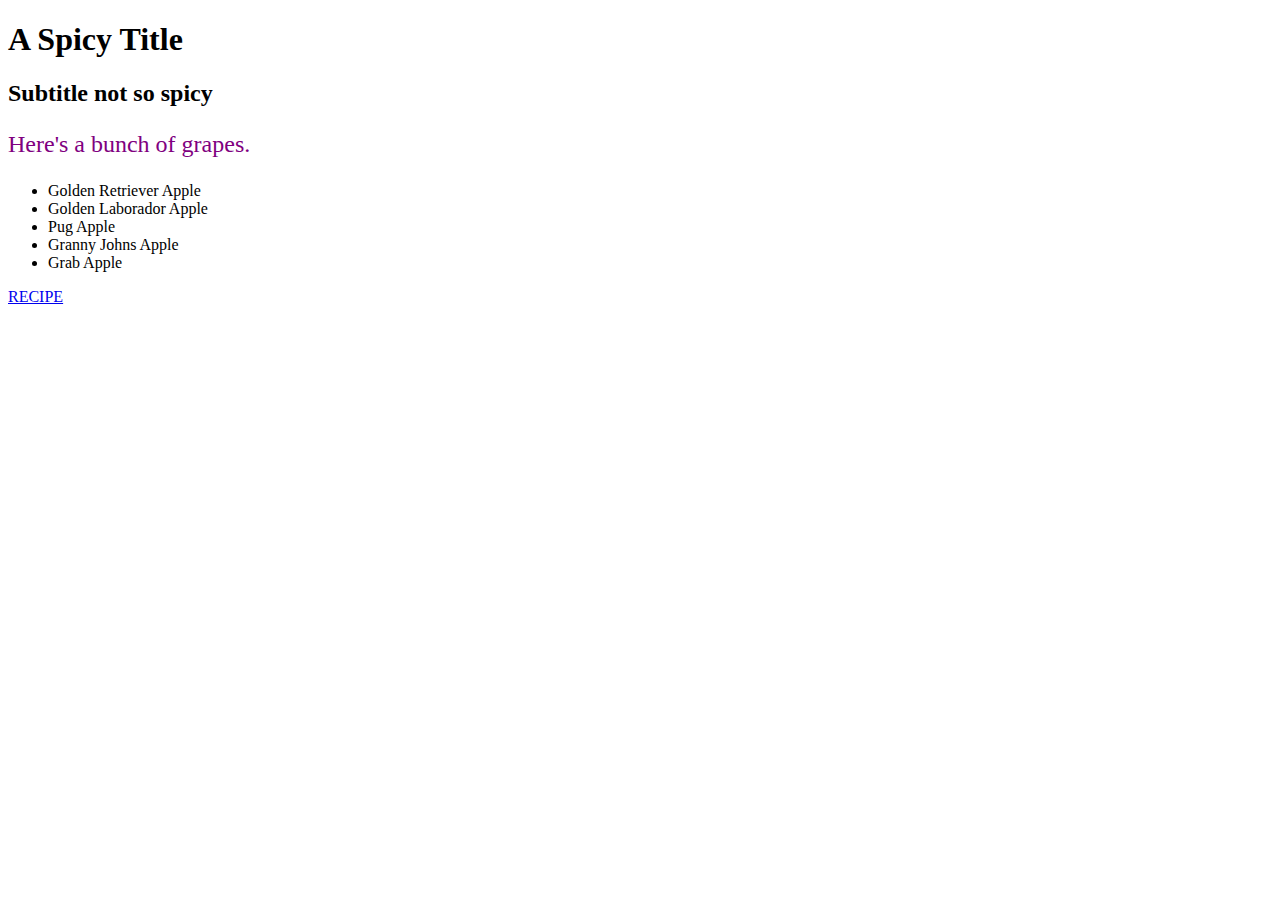
==== index.html @ b22829ed "Initial commit" ====
<!-- to tell this that it is an html document -->
<!doctype html> 

<!-- slash would indicate the "end" finishing it. 
html is made our of tags -->
<html lang="en">
    <!-- starts looking like a tree, things in html branch out -->
    <!-- head tag is for stuff that doesn't show up on the page but used for information used in the website such as the character set that it uses.  -->
    <head>
        <!-- rel = relevant is style sheet, href = reference/link to style.css -->
        <link rel="stylesheet" href="style.css">
        <!-- title shows up as the tab name -->
        <title>It's a Great Website</title>
    </head>
    <!-- body is not inside the head, but at the bottom. -->
    <!-- the body is what shows up on the page -->
    <body>
        <!-- h1 stands for "heading 1" -->
        <!-- text that is not inside the anngle brace are text that will appear on a page. -->
        <h1>A Spicy Title</h1>
        <!-- can have access to h1 to h6. The difference is the size. -->
        <h2>Subtitle not so spicy</h2>
        <!-- p = "paragraph", or normal text -->
        <p>Here's a bunch of grapes.</p>
        <ul>
            <li>Golden Retriever Apple</li>
            <li>Golden Laborador Apple</li>
            <li>Pug Apple</li>
            <li>Granny Johns Apple</li>
            <li>Grab Apple</li>
        </ul>
        <!-- always includ https:// -->
        <!-- <a href="https://www.google.com/">GOOGLE</a> -->
        <a href="./recipe.html">RECIPE</a>
        <!-- ./ ../ ../../ to find programs in folders. the more ../ jumps to more folders -->
    </body>
</html>
<!-- angle braces are wrapper for html key words  -->
---- style.css ----
/* write the thing you want to target (target all p tags)
press enter to give space 
inside the space on each line, we enter command
We need to spell in american*/
p {
color: purple;
font-size: 24px;
}
/* bring css rules into html */

/* when we target the width of a photo, it will automatically target the height too. */
img {
    width: 300px;
}
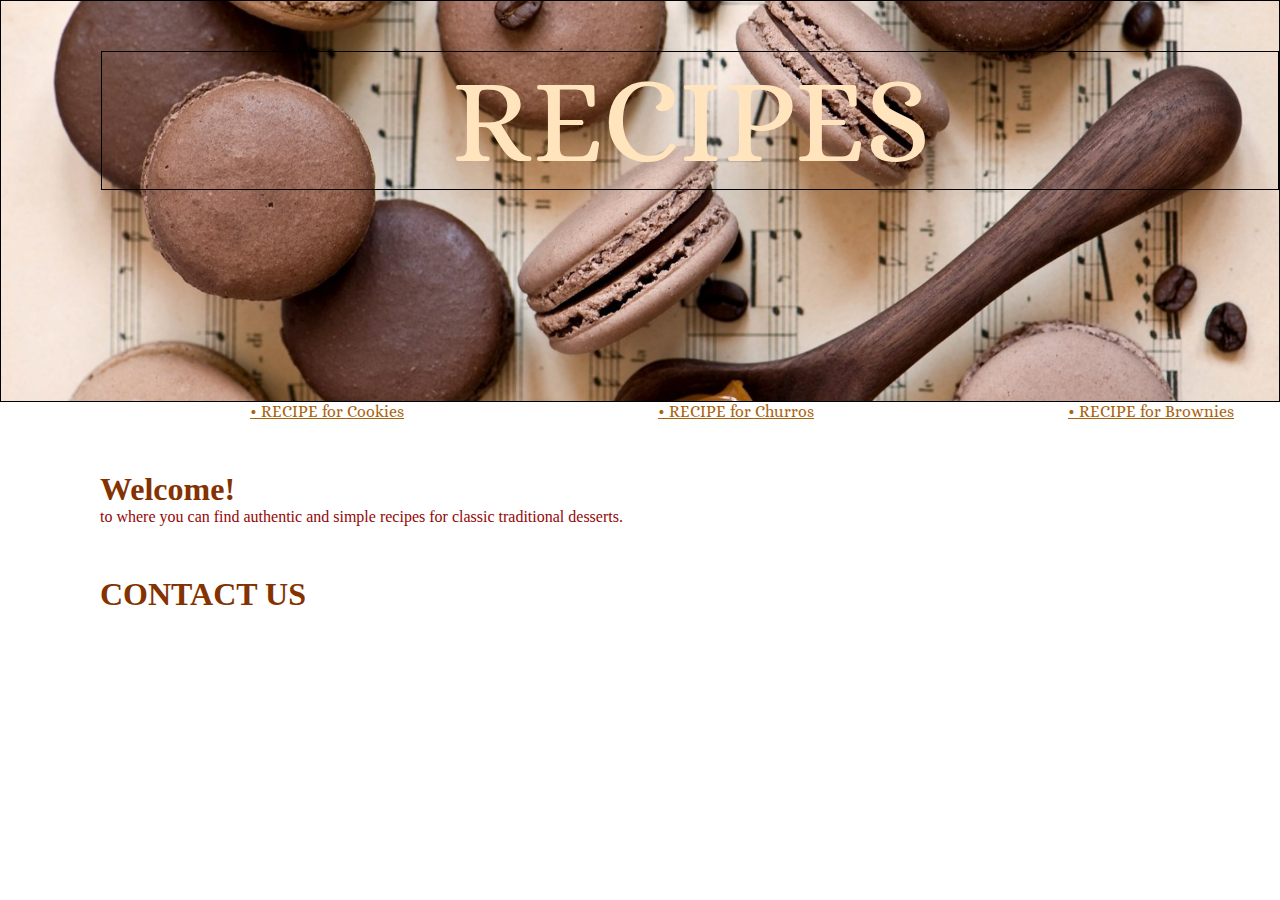
==== commit 824642c3: "halfway done cookie recipe" ====
--- a/index.html
+++ b/index.html
@@ -1,39 +1,65 @@
-<!-- to tell this that it is an html document -->
-<!doctype html> 
+<!DOCTYPE html>
+<html lang="en">
+<head>
+    <meta charset="UTF-8">
+    <meta name="viewport" content="width=device-width, initial-scale=1.0">
+    <link rel="preconnect" href="https://f23/onts.googleapis.com">
+    <link rel="preconnect" href="https://fonts.gstatic.com" crossorigin>
+    <link href="https://fonts.googleapis.com/css2?family=Alice&family=Cormorant+Garamond:ital,wght@0,300;0,400;0,500;0,600;0,700;1,300;1,400;1,500;1,600;1,700&family=Noto+Serif:ital,wght@0,100..900;1,100..900&display=swap" rel="stylesheet">
+    <link rel="stylesheet" href="style.css">
+    <title>Recipe Book</title>
+</head>
+<body>
+    <header>
+        <!-- .class + name of class will create a div class for us-->
+        <div class="hero">
+            <!-- h1.hero-title + tab is a shortcut to create a class 
+            by using classes, I can apply styles for specific h1's rather than all h1's-->
+            <h1 class="hero-title alice-regular-font">RECIPES</h1>
+        </div>
+    </header>
 
-<!-- slash would indicate the "end" finishing it. 
-html is made our of tags -->
-<html lang="en">
-    <!-- starts looking like a tree, things in html branch out -->
-    <!-- head tag is for stuff that doesn't show up on the page but used for information used in the website such as the character set that it uses.  -->
-    <head>
-        <!-- rel = relevant is style sheet, href = reference/link to style.css -->
-        <link rel="stylesheet" href="style.css">
-        <!-- title shows up as the tab name -->
-        <title>It's a Great Website</title>
-    </head>
-    <!-- body is not inside the head, but at the bottom. -->
-    <!-- the body is what shows up on the page -->
-    <body>
-        <!-- h1 stands for "heading 1" -->
-        <!-- text that is not inside the anngle brace are text that will appear on a page. -->
-        <h1>A Spicy Title</h1>
-        <!-- can have access to h1 to h6. The difference is the size. -->
-        <h2>Subtitle not so spicy</h2>
-        <!-- p = "paragraph", or normal text -->
-        <p>Here's a bunch of grapes.</p>
-        <ul>
-            <li>Golden Retriever Apple</li>
-            <li>Golden Laborador Apple</li>
-            <li>Pug Apple</li>
-            <li>Granny Johns Apple</li>
-            <li>Grab Apple</li>
-        </ul>
-        <!-- always includ https:// -->
-        <!-- <a href="https://www.google.com/">GOOGLE</a> -->
-        <a href="./recipe.html">RECIPE</a>
-        <!-- ./ ../ ../../ to find programs in folders. the more ../ jumps to more folders -->
-    </body>
+    <!-- have a summer menu and a winter menu. -->
+    <nav class="alice-regular-font">
+    <!--  puttng the class inside the anchor tag applies the set of css rules that you have given to that class-->
+        <a href="./cookie-recipe.html" class="anchor">• RECIPE for Cookies</a>
+        <a href="./churros-recipe.html" class="anchor">• RECIPE for Churros</a>
+        <a href="./cremebrulee-recipe.html" class="anchor">• RECIPE for Brownies</a>
+    </nav>
+
+    <main>
+        <h1>Welcome!</h1>
+        <p>to where you can find authentic and simple recipes for classic traditional desserts.</p>
+    </main>
+
+    <footer>
+        <!-- h1.contact means it will create an h1 class with contact as its class value. -->
+        <h1 class="contact">CONTACT US</h1>
+    </footer>
+</body>
 </html>
-<!-- angle braces are wrapper for html key words  -->
 
+<!-- 
+vocabulary: (prolifically used)
+header - is the visual thing (usually has an image in the background behind the text)
+nav - 
+main - 
+footer - links
+
+card(s) - image(s) on website.
+hero - eyecatching big text with image in the background. 
+
+
+do:
+- create 3 links name-recipe.html
+- create 3 more pages using these link names as the page name. 
+- select all from index and copy past every thing for each of the pages because it just follows the same structure
+- customise that page to suit that recipe.
+- have a brief description of the dish. 
+- have a link to go back home.
+-   
+ -->
+
+ <!--  file + preferances + settings + search for wrap + turn word wrap on -->
+
+ <!-- if you assigned a class to a div, does that class now account to all the content inside the div? wouldn't you want a div then -->--- a/style.css
+++ b/style.css
@@ -1,14 +1,51 @@
-/* write the thing you want to target (target all p tags)
-press enter to give space 
-inside the space on each line, we enter command
-We need to spell in american*/
-p {
-color: purple;
-font-size: 24px;
+/* browses by default create a gap. */
+* {
+    padding: 0;
+    margin: 0;
 }
-/* bring css rules into html */
 
-/* when we target the width of a photo, it will automatically target the height too. */
-img {
-    width: 300px;
+h1{
+    color: rgb(131, 50, 0);
+    margin-top: 50px;
+    margin-left: 100px;
+}
+
+.hero{
+    text-align: center;
+    height: 400px;
+    border: 1px solid black;
+    /* 4th 000 is black and the 4th parameter is a transparity a degree of 0-1 */
+    background: url(./assets-recipes/macaron.jpeg) center center no-repeat;
+    /* center center for the x and y axis */
+    background-size: cover;
+}
+
+/* only with the class .hero-title */
+/* you always need to include the dot in css. for html, its just a shorthand. */
+.hero-title {
+    color:rgb(255, 228, 189);
+    border: 1px solid black;
+    font-size: 120px;
+    /* line style, solid, dash */
+}
+
+.anchor{
+    margin-left: 250px;
+    color: rgb(169, 100, 16);
+}
+
+p{
+    text-align: left;
+    color: rgb(149, 6, 6);
+    margin-left: 100px;
+}
+
+/* // <uniquifier>: Use a unique and descriptive class name
+// <weight>: Use a value from 100 to 900 */
+
+.alice-regular-font {
+  font-family: "Alice", serif;
+  font-optical-sizing: auto;
+  font-weight: 400;
+  font-style: normal;
 }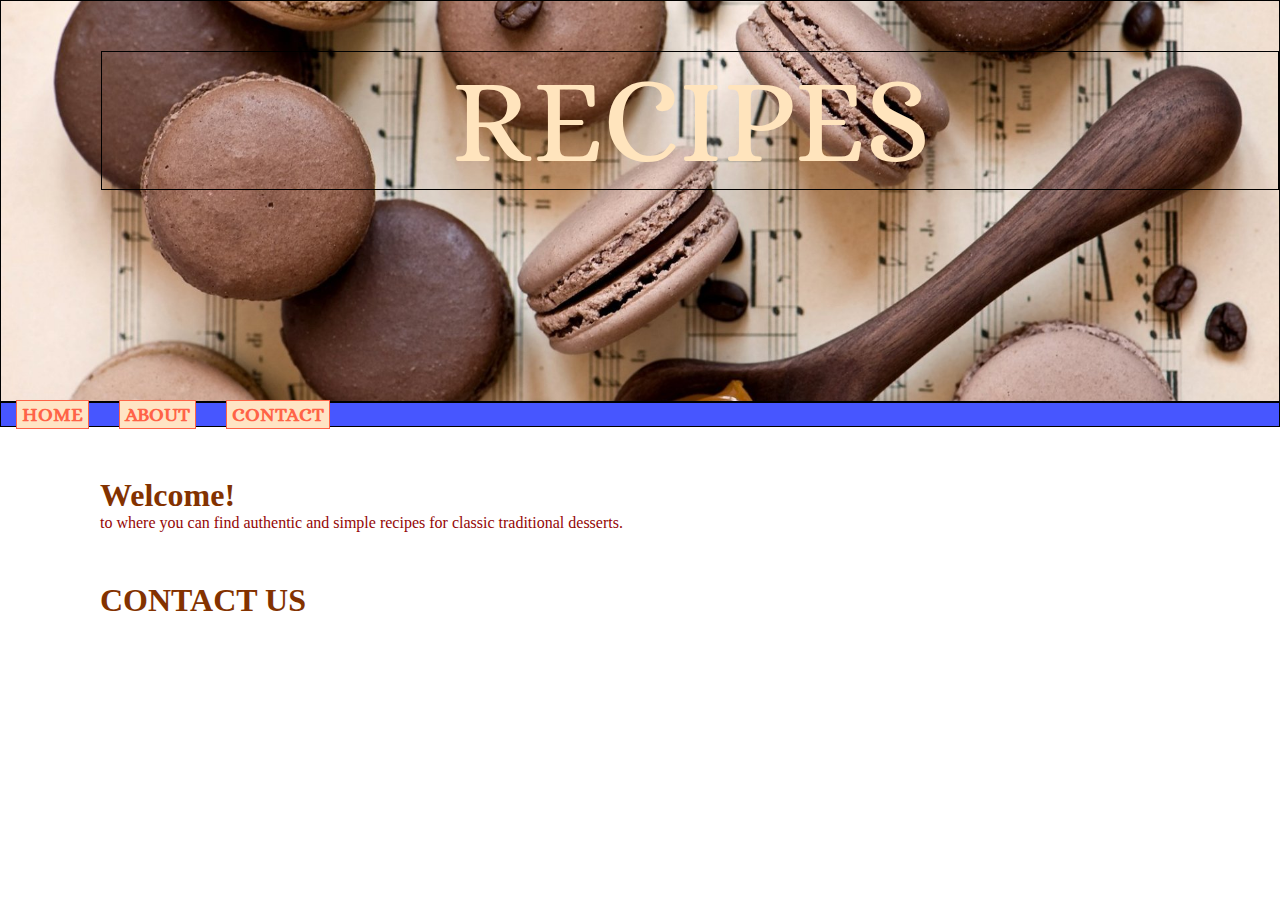
==== commit f40f28cf: "started nav bar, made 3 subpages" ====
--- a/index.html
+++ b/index.html
@@ -21,15 +21,27 @@
 
     <!-- have a summer menu and a winter menu. -->
     <nav class="alice-regular-font">
-    <!--  puttng the class inside the anchor tag applies the set of css rules that you have given to that class-->
-        <a href="./cookie-recipe.html" class="anchor">• RECIPE for Cookies</a>
+        <!-- ul + .navbar to create ul tag with class of navbar -->
+        <ul class="navbar">
+            <!-- a + .nav-link to automatically create a tag. -->
+            <!-- shift + option + down to duplicate -->
+            <li><a href="/index.html" class="nav-link">HOME</a></li>
+            <li><a href="/about.html" class="nav-link">ABOUT</a></li>
+            <li><a href="/contact.html" class="nav-link">CONTACT</a></li>
+        </ul>
+        <!-- <a href="./cookie-recipe.html" class="anchor">• RECIPE for Cookies</a>
         <a href="./churros-recipe.html" class="anchor">• RECIPE for Churros</a>
-        <a href="./cremebrulee-recipe.html" class="anchor">• RECIPE for Brownies</a>
+        <a href="./brownies-recipe.html" class="anchor">• RECIPE for Brownies</a> -->
     </nav>
 
     <main>
         <h1>Welcome!</h1>
         <p>to where you can find authentic and simple recipes for classic traditional desserts.</p>
+<!-- 
+
+        <a href="./cookie-recipe.html" class="anchor">• RECIPE for Cookies</a>
+        <a href="./churros-recipe.html" class="anchor">• RECIPE for Churros</a>
+        <a href="./brownies-recipe.html" class="anchor">• RECIPE for Brownies</a> -->
     </main>
 
     <footer>
--- a/style.css
+++ b/style.css
@@ -48,4 +48,42 @@
   font-optical-sizing: auto;
   font-weight: 400;
   font-style: normal;
+}
+
+.navbar {
+    /* display to tell containers how to display the things inside of them. */
+    /* to make them be beside of eachother */
+    display: flex;
+    /* display flex and justify-content go together. */
+    justify-content: centre;
+    background-color: rgb(71, 86, 255);
+    border: 1px solid black;
+
+}
+
+.nav-link {
+    border: 1px solid tomato;
+    background-color: bisque;
+    color: tomato;
+    margin: 15px;
+    padding-top: 2px;
+    padding-bottom: 2px;
+    padding-left: 5px;
+    padding-right: 5px;
+    /* get rid of underlines */
+    text-decoration: none;
+    /* get rid of bullet points from list */
+    font-size: 20px;
+    font-weight: 700;
+}
+
+li {
+    list-style: none;
+}
+
+/* whenever the mouse hovers over the link, it is going to change the css rules. */
+.nav-link:hover {
+    color: rgb(157, 47, 27);
+    background-color: rgb(208, 154, 89);
+    transition: 1.8s;
 }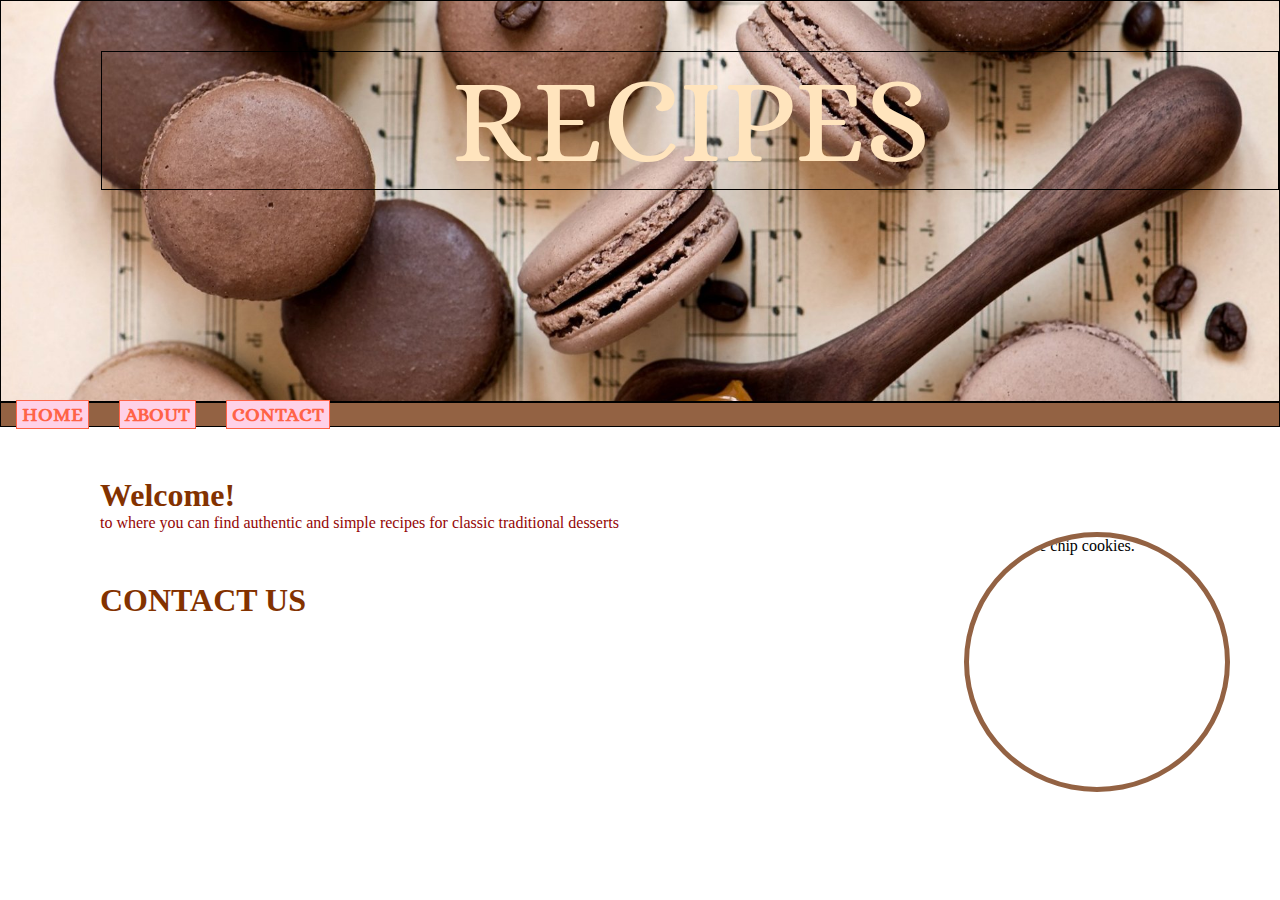
==== commit 7b7d17d4: "code before arrangement" ====
--- a/index.html
+++ b/index.html
@@ -36,12 +36,13 @@
 
     <main>
         <h1>Welcome!</h1>
-        <p>to where you can find authentic and simple recipes for classic traditional desserts.</p>
-<!-- 
+        <p>to where you can find authentic and simple recipes for classic traditional desserts</p>
+        <img src="./assets-recipes/cookies.png" alt="chocolate chip cookies.">  
 
-        <a href="./cookie-recipe.html" class="anchor">• RECIPE for Cookies</a>
+<!--    <a href="./cookie-recipe.html" class="anchor">• RECIPE for Cookies</a>
         <a href="./churros-recipe.html" class="anchor">• RECIPE for Churros</a>
         <a href="./brownies-recipe.html" class="anchor">• RECIPE for Brownies</a> -->
+
     </main>
 
     <footer>
--- a/style.css
+++ b/style.css
@@ -56,14 +56,14 @@
     display: flex;
     /* display flex and justify-content go together. */
     justify-content: centre;
-    background-color: rgb(71, 86, 255);
+    background-color: rgb(147, 98, 67);
     border: 1px solid black;
 
 }
 
 .nav-link {
     border: 1px solid tomato;
-    background-color: bisque;
+    background-color: rgb(255, 209, 231);
     color: tomato;
     margin: 15px;
     padding-top: 2px;
@@ -86,4 +86,14 @@
     color: rgb(157, 47, 27);
     background-color: rgb(208, 154, 89);
     transition: 1.8s;
-}+}
+
+img {
+    width: 20%;
+    height: 250px;
+    float: right;
+    display: block;
+    margin-right: 50px;
+    border-radius: 60%;
+    border: 5px solid rgb(147, 98, 67);
+}
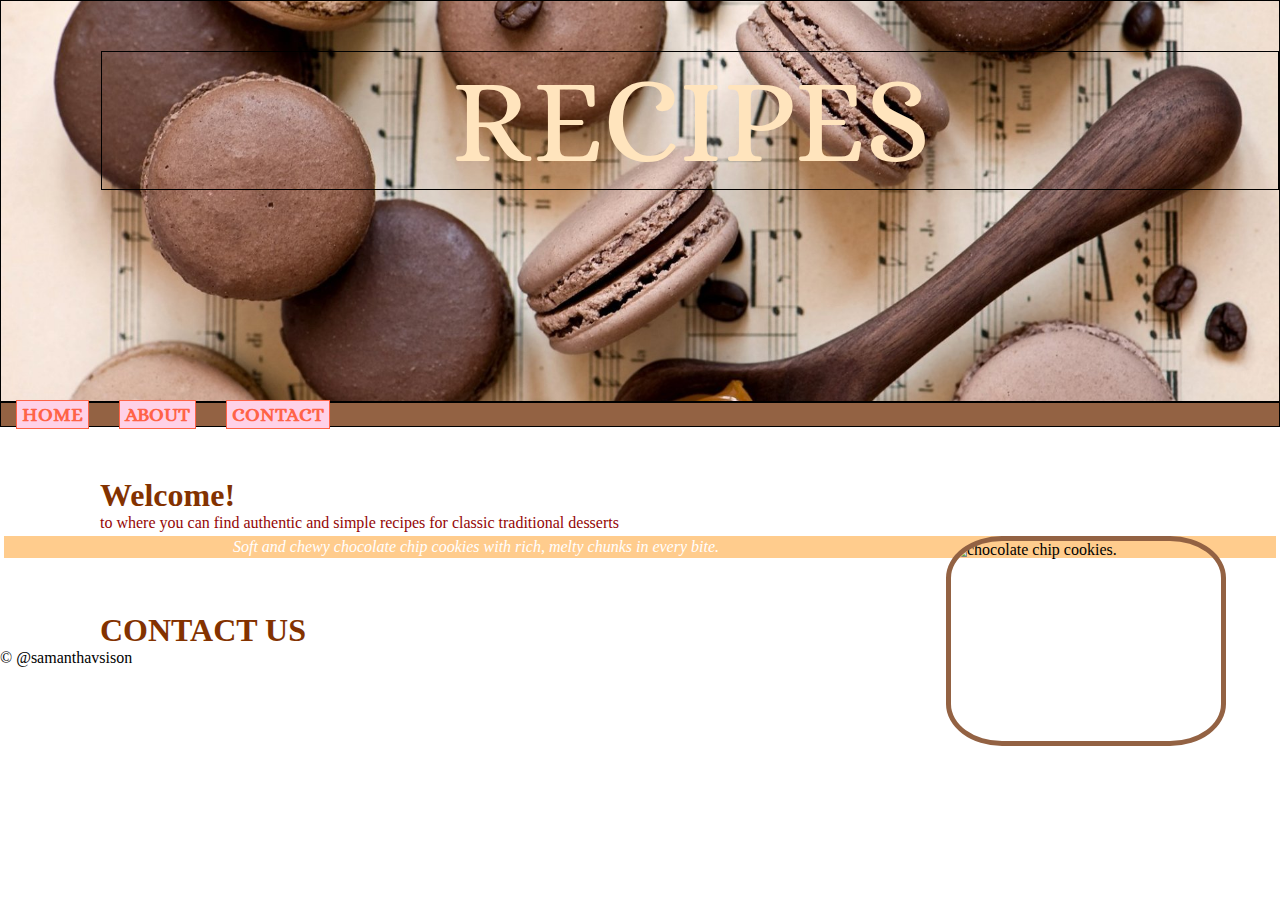
==== commit 3318e7f5: "exploring the use of figcaption for my homepage." ====
--- a/index.html
+++ b/index.html
@@ -37,7 +37,10 @@
     <main>
         <h1>Welcome!</h1>
         <p>to where you can find authentic and simple recipes for classic traditional desserts</p>
-        <img src="./assets-recipes/cookies.png" alt="chocolate chip cookies.">  
+        <figure class="cookies-home">
+            <img src="./assets-recipes/cookies.png" alt="chocolate chip cookies.">  
+            <figcaption>Soft and chewy chocolate chip cookies with rich, melty chunks in every bite.</figcaption>
+        </figure>
 
 <!--    <a href="./cookie-recipe.html" class="anchor">• RECIPE for Cookies</a>
         <a href="./churros-recipe.html" class="anchor">• RECIPE for Churros</a>
@@ -48,6 +51,8 @@
     <footer>
         <!-- h1.contact means it will create an h1 class with contact as its class value. -->
         <h1 class="contact">CONTACT US</h1>
+        &copy;
+        @samanthavsison
     </footer>
 </body>
 </html>
--- a/style.css
+++ b/style.css
@@ -75,6 +75,7 @@
     /* get rid of bullet points from list */
     font-size: 20px;
     font-weight: 700;
+    margin: center auto;
 }
 
 li {
@@ -89,11 +90,35 @@
 }
 
 img {
-    width: 20%;
-    height: 250px;
+    width: 270px;
+    height: 200px;
     float: right;
     display: block;
     margin-right: 50px;
-    border-radius: 60%;
+    border-radius: 20%;
     border: 5px solid rgb(147, 98, 67);
 }
+
+.example {
+    background-color: greenyellow;
+    width: 100px;
+    text-align: center;
+    border: 2px solid blue;
+    padding: 50px;
+    margin-top: 80px;
+    margin-left: 50px;
+  }
+
+  figure { 
+    border: 1px;
+    padding: 4px;
+    margin: auto;
+  }
+
+  figcaption {
+    background-color: rgb(255, 204, 141);
+    color: white;
+    font-style: italic;
+    padding: 2px;
+    text-align: center;
+  }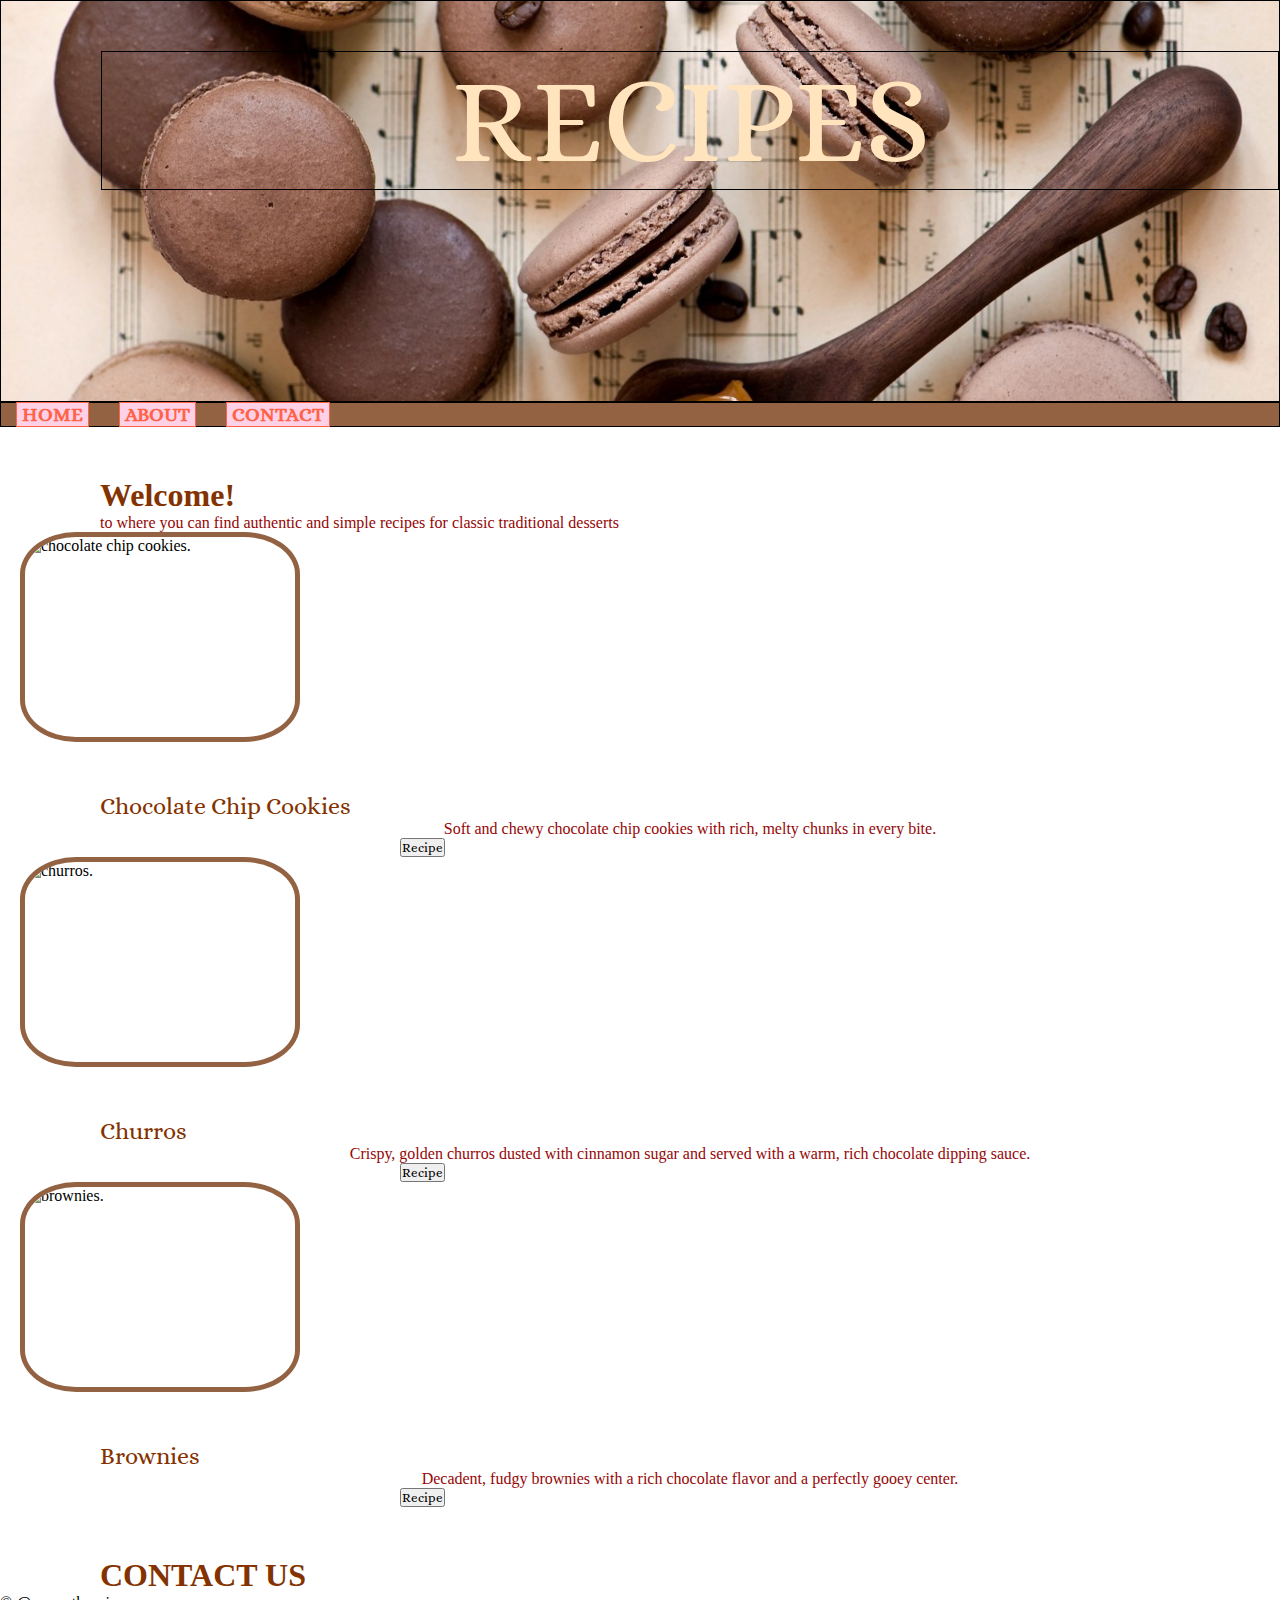
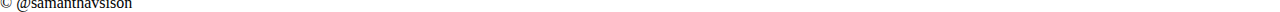
==== commit d1919395: "need description to align with image for homepage" ====
--- a/index.html
+++ b/index.html
@@ -37,11 +37,27 @@
     <main>
         <h1>Welcome!</h1>
         <p>to where you can find authentic and simple recipes for classic traditional desserts</p>
-        <figure class="cookies-home">
-            <img src="./assets-recipes/cookies.png" alt="chocolate chip cookies.">  
-            <figcaption>Soft and chewy chocolate chip cookies with rich, melty chunks in every bite.</figcaption>
-        </figure>
-
+        <section>
+            <div class="cookies-home">
+                <img src="./assets-recipes/cookies.png" alt="chocolate chip cookies.">  
+                <h2 class="recipe-title alice-regular-font">Chocolate Chip Cookies</h2>
+                <p class="description">Soft and chewy chocolate chip cookies with rich, melty chunks in every bite.</p>
+                <button class="recipe-button alice-regular-font">Recipe</button>
+            </div>
+            <div class="churros-home">
+                <img src="./assets-recipes/cookies.png" alt="churros.">  
+                <h2 class="recipe-title alice-regular-font">Churros</h2>
+                <p class="description">Crispy, golden churros dusted with cinnamon sugar and served with a warm, rich chocolate dipping sauce.</p>
+                <button class="recipe-button alice-regular-font">Recipe</button>
+            </div>
+            <div class="brownies-home">
+                <img src="./assets-recipes/cookies.png" alt="brownies.">  
+                <h2 class="recipe-title alice-regular-font">Brownies</h2>
+                <p class="description">Decadent, fudgy brownies with a rich chocolate flavor and a perfectly gooey center.</p>
+                <button class="recipe-button alice-regular-font">Recipe</button>
+            </div>
+            
+        </section>
 <!--    <a href="./cookie-recipe.html" class="anchor">• RECIPE for Cookies</a>
         <a href="./churros-recipe.html" class="anchor">• RECIPE for Churros</a>
         <a href="./brownies-recipe.html" class="anchor">• RECIPE for Brownies</a> -->
--- a/style.css
+++ b/style.css
@@ -21,7 +21,6 @@
 }
 
 /* only with the class .hero-title */
-/* you always need to include the dot in css. for html, its just a shorthand. */
 .hero-title {
     color:rgb(255, 228, 189);
     border: 1px solid black;
@@ -66,8 +65,6 @@
     background-color: rgb(255, 209, 231);
     color: tomato;
     margin: 15px;
-    padding-top: 2px;
-    padding-bottom: 2px;
     padding-left: 5px;
     padding-right: 5px;
     /* get rid of underlines */
@@ -92,11 +89,12 @@
 img {
     width: 270px;
     height: 200px;
-    float: right;
-    display: block;
-    margin-right: 50px;
+    display: inline-block;
+    margin-right: 150px;
     border-radius: 20%;
     border: 5px solid rgb(147, 98, 67);
+    margin-right: 100px;
+    margin-left: 20px
 }
 
 .example {
@@ -121,4 +119,27 @@
     font-style: italic;
     padding: 2px;
     text-align: center;
-  }+  }
+
+  .recipe-title {
+    text-align: justify;
+    width: 270px;
+  }
+
+  h2 {
+    color: rgb(131, 50, 0);
+    margin-top: 50px;
+    margin-left: 100px;
+    font-weight: 900px;
+    text-align: center;
+  }
+
+  .description {
+    text-align: center;
+  }
+
+  .recipe-button {
+    text-align: center;
+    margin-left: 400px;
+  }
+
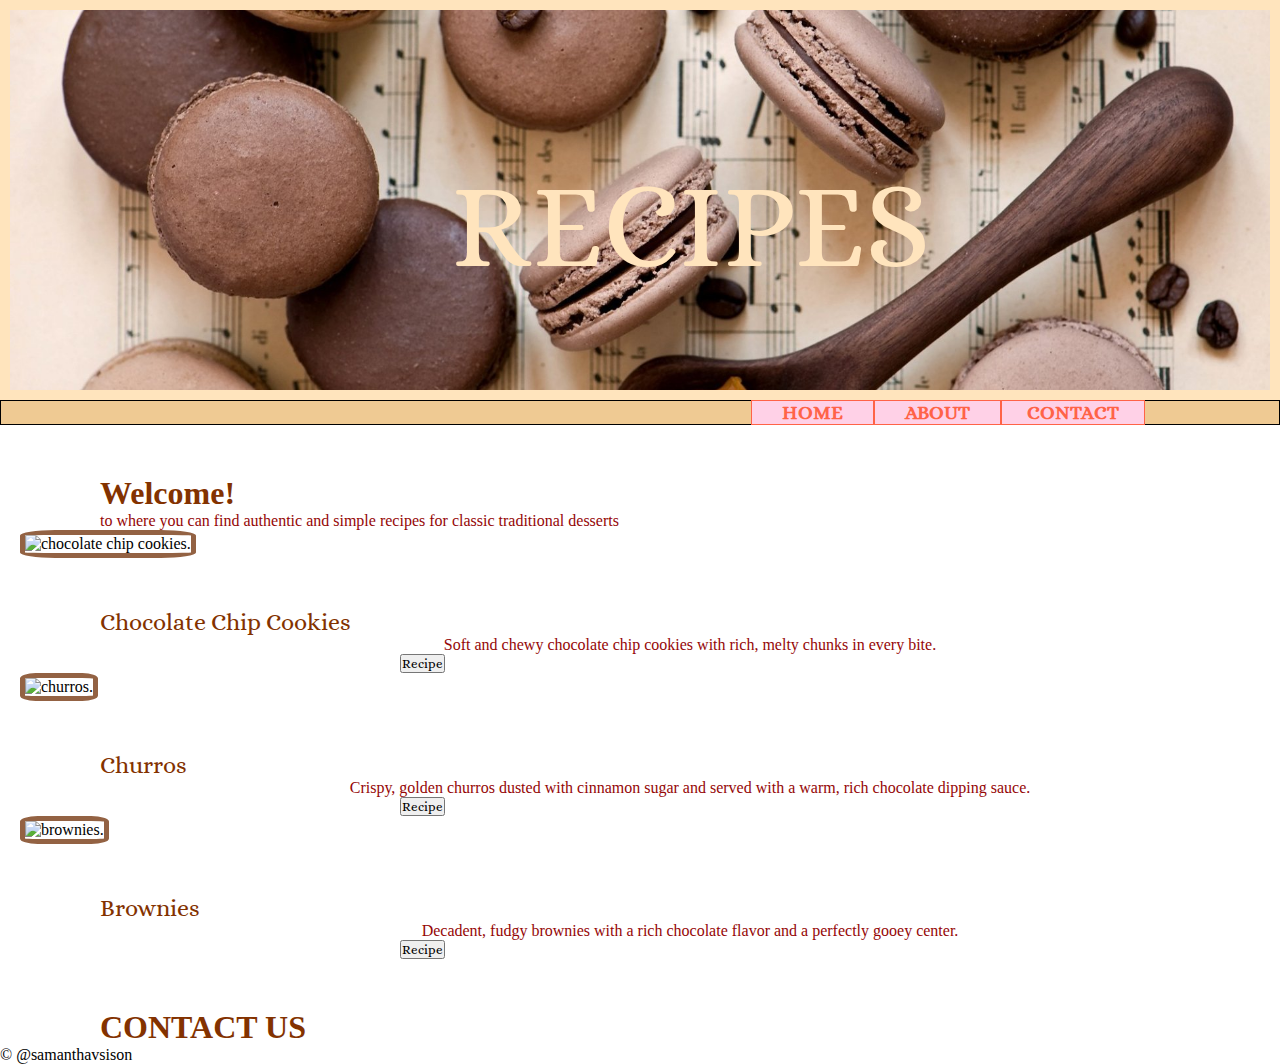
==== commit 8795bb3f: "fixed .hero (align)" ====
--- a/index.html
+++ b/index.html
@@ -25,9 +25,9 @@
         <ul class="navbar">
             <!-- a + .nav-link to automatically create a tag. -->
             <!-- shift + option + down to duplicate -->
-            <li><a href="/index.html" class="nav-link">HOME</a></li>
-            <li><a href="/about.html" class="nav-link">ABOUT</a></li>
-            <li><a href="/contact.html" class="nav-link">CONTACT</a></li>
+            <li><a href="/index.html" class="nav-link nav-link-left">HOME</a></li>
+            <li><a href="/about.html" class="nav-link nav-link-center">ABOUT</a></li>
+            <li><a href="/contact.html" class="nav-link nav-link-right">CONTACT</a></li>
         </ul>
         <!-- <a href="./cookie-recipe.html" class="anchor">• RECIPE for Cookies</a>
         <a href="./churros-recipe.html" class="anchor">• RECIPE for Churros</a>
--- a/style.css
+++ b/style.css
@@ -1,145 +1,156 @@
 /* browses by default create a gap. */
+/* css reset. Always have this at the top of your css code. */
 * {
+    box-sizing: border-box;
     padding: 0;
     margin: 0;
 }
 
 h1{
-    color: rgb(131, 50, 0);
-    margin-top: 50px;
-    margin-left: 100px;
+  /* text-align: center; */
+  color: rgb(131, 50, 0);
+  margin-top: 50px;
+  margin-left: 100px;
+  user-select: none;
 }
 
+/* image behind title, container that holds the title */
 .hero{
-    text-align: center;
-    height: 400px;
-    border: 1px solid black;
-    /* 4th 000 is black and the 4th parameter is a transparity a degree of 0-1 */
-    background: url(./assets-recipes/macaron.jpeg) center center no-repeat;
-    /* center center for the x and y axis */
-    background-size: cover;
+  text-align: center;
+  height: 400px;
+  width:  100%;
+  /* width, type (design), colour */
+  border: 10px solid rgb(255, 228, 189);
+  /* 4th 000 is black and the 4th parameter is a transparity a degree of 0-1 */
+  background: url(./assets-recipes/macaron.jpeg) center center no-repeat;
+  /* center center for the x and y axis */
+  background-size: cover;
+  /* gives us some options and access to handy rules - one of those centers things inside containers. */
+  display: flex;
+  /* turns the row (vertical stuff) 90% so that it stucks up instead */
+  flex-direction: column;
+  /* vertical stuff */
+  justify-content: center;
+  align-items: center;
 }
 
 /* only with the class .hero-title */
 .hero-title {
-    color:rgb(255, 228, 189);
-    border: 1px solid black;
-    font-size: 120px;
-    /* line style, solid, dash */
+  color:rgb(255, 228, 189);
+  font-size: 120px;
+  /* line style, solid, dash */
 }
 
 .anchor{
-    margin-left: 250px;
-    color: rgb(169, 100, 16);
+  margin-left: 250px;
+  color: rgb(169, 100, 16);
 }
 
 p{
-    text-align: left;
-    color: rgb(149, 6, 6);
-    margin-left: 100px;
+  text-align: left;
+  color: rgb(149, 6, 6);
+  margin-left: 100px;
 }
 
 /* // <uniquifier>: Use a unique and descriptive class name
 // <weight>: Use a value from 100 to 900 */
 
 .alice-regular-font {
-  font-family: "Alice", serif;
-  font-optical-sizing: auto;
-  font-weight: 400;
-  font-style: normal;
+font-family: "Alice", serif;
+font-optical-sizing: auto;
+font-weight: 400;
+font-style: normal;
 }
 
 .navbar {
-    /* display to tell containers how to display the things inside of them. */
-    /* to make them be beside of eachother */
-    display: flex;
-    /* display flex and justify-content go together. */
-    justify-content: centre;
-    background-color: rgb(147, 98, 67);
-    border: 1px solid black;
-
+  /* display to tell containers how to display the things inside of them. */
+  /* to make them be beside of eachother */
+  display: flex;
+  /* display flex and justify-content go together. */
+  justify-content: centre;
+  background-color: rgb(239, 202, 147);
+  border: 1px solid black;
 }
 
 .nav-link {
-    border: 1px solid tomato;
-    background-color: rgb(255, 209, 231);
-    color: tomato;
-    margin: 15px;
-    padding-left: 5px;
-    padding-right: 5px;
-    /* get rid of underlines */
-    text-decoration: none;
-    /* get rid of bullet points from list */
-    font-size: 20px;
-    font-weight: 700;
-    margin: center auto;
+  border: 1px solid tomato;
+  background-color: rgb(255, 209, 231);
+  color: tomato;
+  padding-left: 25px;
+  padding-right: 25px;
+  /* get rid of underlines */
+  text-decoration: none;
+  /* get rid of bullet points from list */
+  font-size: 20px;
+  font-weight: 700;
+  margin: center auto;
+}
+
+.nav-link-center{
+padding-left: 30px;
+padding-right: 30px;
+}
+
+.nav-link-left{
+margin-left: 750px;
+padding-left: 30px;
+padding-right: 30px;
+}
+
+.nav-link-right{
+margin-right: 150px;
 }
 
 li {
-    list-style: none;
+  list-style: none;
 }
 
 /* whenever the mouse hovers over the link, it is going to change the css rules. */
 .nav-link:hover {
-    color: rgb(157, 47, 27);
-    background-color: rgb(208, 154, 89);
-    transition: 1.8s;
+  color: rgb(157, 47, 27);
+  background-color: rgb(208, 154, 89);
+  transition: 1.8s;
 }
 
+/* image cards */
 img {
-    width: 270px;
-    height: 200px;
-    display: inline-block;
-    margin-right: 150px;
-    border-radius: 20%;
-    border: 5px solid rgb(147, 98, 67);
-    margin-right: 100px;
-    margin-left: 20px
+  width: 270px;
+  height: 200px; */
+  display: flex;
+  justify-content: space-between;
+  margin-right: 150px;
+  border: 5px solid rgb(147, 98, 67);
+  margin-right: 100px;
+  margin-left: 20px;
+  border-radius: 20%;
 }
 
-.example {
-    background-color: greenyellow;
-    width: 100px;
-    text-align: center;
-    border: 2px solid blue;
-    padding: 50px;
-    margin-top: 80px;
-    margin-left: 50px;
-  }
+figure { 
+  border: 1px;
+  padding: 4px;
+  margin: auto;
+}
 
-  figure { 
-    border: 1px;
-    padding: 4px;
-    margin: auto;
-  }
+.recipe-title {
+  text-align: justify;
+  width: 270px;
+}
 
-  figcaption {
-    background-color: rgb(255, 204, 141);
-    color: white;
-    font-style: italic;
-    padding: 2px;
-    text-align: center;
-  }
+h2 {
+  color: rgb(131, 50, 0);
+  margin-top: 50px;
+  margin-left: 100px;
+  font-weight: 900px;
+  text-align: center;
+}
 
-  .recipe-title {
-    text-align: justify;
-    width: 270px;
-  }
+.description {
+  text-align: center;
+}
 
-  h2 {
-    color: rgb(131, 50, 0);
-    margin-top: 50px;
-    margin-left: 100px;
-    font-weight: 900px;
-    text-align: center;
-  }
+.recipe-button {
+  text-align: center;
+  margin-left: 400px;
+}
 
-  .description {
-    text-align: center;
-  }
-
-  .recipe-button {
-    text-align: center;
-    margin-left: 400px;
-  }
-
+/* flexbox */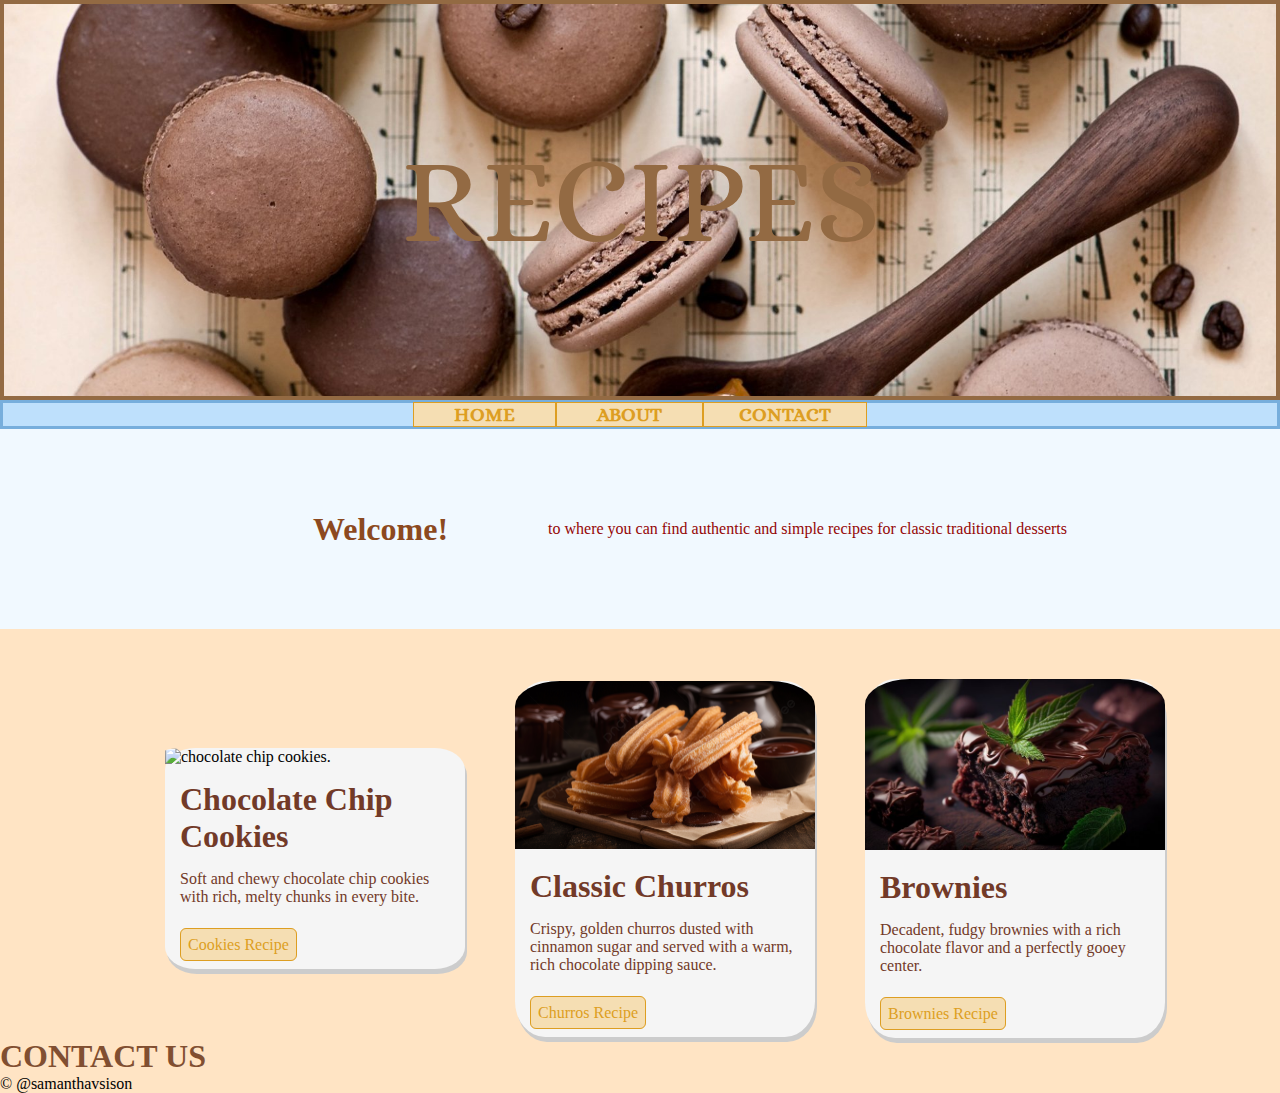
==== commit 28834a03: "Finished making cards" ====
--- a/index.html
+++ b/index.html
@@ -29,38 +29,49 @@
             <li><a href="/about.html" class="nav-link nav-link-center">ABOUT</a></li>
             <li><a href="/contact.html" class="nav-link nav-link-right">CONTACT</a></li>
         </ul>
-        <!-- <a href="./cookie-recipe.html" class="anchor">• RECIPE for Cookies</a>
-        <a href="./churros-recipe.html" class="anchor">• RECIPE for Churros</a>
-        <a href="./brownies-recipe.html" class="anchor">• RECIPE for Brownies</a> -->
     </nav>
 
     <main>
-        <h1>Welcome!</h1>
-        <p>to where you can find authentic and simple recipes for classic traditional desserts</p>
-        <section>
-            <div class="cookies-home">
-                <img src="./assets-recipes/cookies.png" alt="chocolate chip cookies.">  
-                <h2 class="recipe-title alice-regular-font">Chocolate Chip Cookies</h2>
-                <p class="description">Soft and chewy chocolate chip cookies with rich, melty chunks in every bite.</p>
-                <button class="recipe-button alice-regular-font">Recipe</button>
+        <div class="intro">
+            <h1 class="welcome">Welcome!</h1>
+            <p class="welcome-text">to where you can find authentic and simple recipes for classic traditional desserts</p>
+        </div>
+
+        <div class="recipe-cards">
+            <div class="card">
+                <!-- always start with ./ to find the rest of the adress. -->
+                <!-- make sure it has a class. -->
+                <img src="./assets-recipes/cookies.png" alt="chocolate chip cookies." class="card-img">
+                <!-- consistent names, starts with 'card' -->
+                <div class="card-text">
+                    <h1 class="card-title">Chocolate Chip Cookies</h1>
+                    <p class="card-description">Soft and chewy chocolate chip cookies with rich, melty chunks in every bite.</p>
+                    <a href="cookie-recipe.html"class="card-link">Cookies Recipe</a>
+                </div>
             </div>
-            <div class="churros-home">
-                <img src="./assets-recipes/cookies.png" alt="churros.">  
-                <h2 class="recipe-title alice-regular-font">Churros</h2>
-                <p class="description">Crispy, golden churros dusted with cinnamon sugar and served with a warm, rich chocolate dipping sauce.</p>
-                <button class="recipe-button alice-regular-font">Recipe</button>
+            <div class="card">
+                <!-- always start with ./ to find the rest of the adress. -->
+                <!-- make sure it has a class. -->
+                <img src="./assets-recipes/churross.jpeg" alt="churros." class="card-img">
+                <!-- consistent names, starts with 'card' -->
+                <div class="card-text">
+                    <h1 class="card-title">Classic Churros</h1>
+                    <p class="card-description">Crispy, golden churros dusted with cinnamon sugar and served with a warm, rich chocolate dipping sauce.</p>
+                    <a href="churros-recipe.html"class="card-link">Churros Recipe</a>
+                </div>
             </div>
-            <div class="brownies-home">
-                <img src="./assets-recipes/cookies.png" alt="brownies.">  
-                <h2 class="recipe-title alice-regular-font">Brownies</h2>
-                <p class="description">Decadent, fudgy brownies with a rich chocolate flavor and a perfectly gooey center.</p>
-                <button class="recipe-button alice-regular-font">Recipe</button>
+            <div class="card">
+                <!-- always start with ./ to find the rest of the adress. -->
+                <!-- make sure it has a class. -->
+                <img src="./assets-recipes/fancy-brownie.jpeg" alt="brownies." class="card-img">
+                <!-- consistent names, starts with 'card' -->
+                <div class="card-text">
+                    <h1 class="card-title">Brownies</h1>
+                    <p class="card-description">Decadent, fudgy brownies with a rich chocolate flavor and a perfectly gooey center.</p>
+                    <a href="brownies-recipe.html"class="card-link">Brownies Recipe</a>
+                </div>
             </div>
-            
-        </section>
-<!--    <a href="./cookie-recipe.html" class="anchor">• RECIPE for Cookies</a>
-        <a href="./churros-recipe.html" class="anchor">• RECIPE for Churros</a>
-        <a href="./brownies-recipe.html" class="anchor">• RECIPE for Brownies</a> -->
+        </div>
 
     </main>
 
@@ -83,17 +94,6 @@
 card(s) - image(s) on website.
 hero - eyecatching big text with image in the background. 
 
-
-do:
-- create 3 links name-recipe.html
-- create 3 more pages using these link names as the page name. 
-- select all from index and copy past every thing for each of the pages because it just follows the same structure
-- customise that page to suit that recipe.
-- have a brief description of the dish. 
-- have a link to go back home.
--   
- -->
-
- <!--  file + preferances + settings + search for wrap + turn word wrap on -->
+file + preferances + settings + search for wrap + turn word wrap on -->
 
  <!-- if you assigned a class to a div, does that class now account to all the content inside the div? wouldn't you want a div then -->--- a/style.css
+++ b/style.css
@@ -6,10 +6,23 @@
     margin: 0;
 }
 
-h1{
+body {
+  background: bisque;
+}
+
+/* rgb(241, 249, 255); */
+
+.intro {
+  height: 200px;
+  background: rgb(241, 249, 255);
+  display: flex;
+  justify-content: center;
+  align-items: center;
+}
+
+.welcome{
   /* text-align: center; */
-  color: rgb(131, 50, 0);
-  margin-top: 50px;
+  color: rgb(140, 73, 32);
   margin-left: 100px;
   user-select: none;
 }
@@ -20,7 +33,7 @@
   height: 400px;
   width:  100%;
   /* width, type (design), colour */
-  border: 10px solid rgb(255, 228, 189);
+  border: 4px solid rgb(147, 106, 67);
   /* 4th 000 is black and the 4th parameter is a transparity a degree of 0-1 */
   background: url(./assets-recipes/macaron.jpeg) center center no-repeat;
   /* center center for the x and y axis */
@@ -36,7 +49,7 @@
 
 /* only with the class .hero-title */
 .hero-title {
-  color:rgb(255, 228, 189);
+  color: rgb(147, 106, 67);
   font-size: 120px;
   /* line style, solid, dash */
 }
@@ -46,7 +59,7 @@
   color: rgb(169, 100, 16);
 }
 
-p{
+.welcome-text{
   text-align: left;
   color: rgb(149, 6, 6);
   margin-left: 100px;
@@ -64,20 +77,20 @@
 
 .navbar {
   /* display to tell containers how to display the things inside of them. */
-  /* to make them be beside of eachother */
   display: flex;
-  /* display flex and justify-content go together. */
-  justify-content: centre;
-  background-color: rgb(239, 202, 147);
-  border: 1px solid black;
+  flex-direction: row;
+  justify-content: center;
+  align-items: center;
+  background-color: rgb(190, 224, 252);
+  border: 3px solid rgb(119, 174, 220);
 }
 
 .nav-link {
-  border: 1px solid tomato;
-  background-color: rgb(255, 209, 231);
-  color: tomato;
-  padding-left: 25px;
-  padding-right: 25px;
+  border: 1px solid rgb(221, 158, 34);
+  background-color: wheat;
+  color: rgb(221, 158, 34);
+  padding-left: 35px;
+  padding-right: 35px;
   /* get rid of underlines */
   text-decoration: none;
   /* get rid of bullet points from list */
@@ -87,18 +100,13 @@
 }
 
 .nav-link-center{
-padding-left: 30px;
-padding-right: 30px;
+padding-left: 40px;
+padding-right: 40px;
 }
 
 .nav-link-left{
-margin-left: 750px;
-padding-left: 30px;
-padding-right: 30px;
-}
-
-.nav-link-right{
-margin-right: 150px;
+padding-left: 40px;
+padding-right: 40px;
 }
 
 li {
@@ -107,28 +115,9 @@
 
 /* whenever the mouse hovers over the link, it is going to change the css rules. */
 .nav-link:hover {
-  color: rgb(157, 47, 27);
-  background-color: rgb(208, 154, 89);
+  color: rgb(234, 175, 127);
+  background-color: rgb(144, 81, 50);
   transition: 1.8s;
-}
-
-/* image cards */
-img {
-  width: 270px;
-  height: 200px; */
-  display: flex;
-  justify-content: space-between;
-  margin-right: 150px;
-  border: 5px solid rgb(147, 98, 67);
-  margin-right: 100px;
-  margin-left: 20px;
-  border-radius: 20%;
-}
-
-figure { 
-  border: 1px;
-  padding: 4px;
-  margin: auto;
 }
 
 .recipe-title {
@@ -136,21 +125,72 @@
   width: 270px;
 }
 
-h2 {
-  color: rgb(131, 50, 0);
-  margin-top: 50px;
-  margin-left: 100px;
-  font-weight: 900px;
-  text-align: center;
+
+/* cards */
+
+.recipe-cards {
+  /* enable flexbox rules */
+  display: flex;
+  /* make content appear from left to right */
+  flex-direction: row;
+  /* center in one direction */
+  justify-content: center;
+  /* center in the other direction */
+  align-items: center;
 }
 
-.description {
-  text-align: center;
+.card {
+  background-color: whitesmoke;
+  width: 300px;
+  /* border: 1px solid green; */
+  border-bottom: 4px rgb(220, 141, 44); 
+  /* shadow for card */
+  box-shadow: 2px 5px #ccc;
+  margin-top: 50px;
+  margin-left: 50px;
+  border-radius: 10%;
 }
 
-.recipe-button {
-  text-align: center;
-  margin-left: 400px;
+.card-img {
+/* if you want something to get its width/height from a container, you use a percentage. */
+width: 100%;
+border-top-left-radius: 15%;
+border-top-right-radius: 15%;
 }
 
-/* flexbox */+.card-text {
+  /* padding pushes the things inside, away from the sides. */
+  padding: 15px;
+}
+
+.card-title {
+  color: rgb(114, 58, 40);
+}
+
+.card-description {
+  color:rgb(114, 58, 40);
+}
+
+.card-description {
+  margin-top: 15px;
+  /* applies margin to text directly instead of the border. */
+  margin-bottom: 30px;
+}
+
+.card-link {
+  background-color: wheat;
+  color: rgb(221, 158, 34);
+  border: 1px solid;
+  border-radius: 6px;
+  /* space inside of the border, use padding. space outside of the border, use margin. */
+  /* 1 value applies padding to all, 2nd value applies to padding left and padding right, if you provide 4 you can alter top,bottom,left,right.*/
+  padding: 7px;
+  /* underline, bold, italic, etc... */
+  text-decoration: none;
+}
+
+
+/* footer */
+.contact {
+  color: rgb(129, 79, 49);
+}